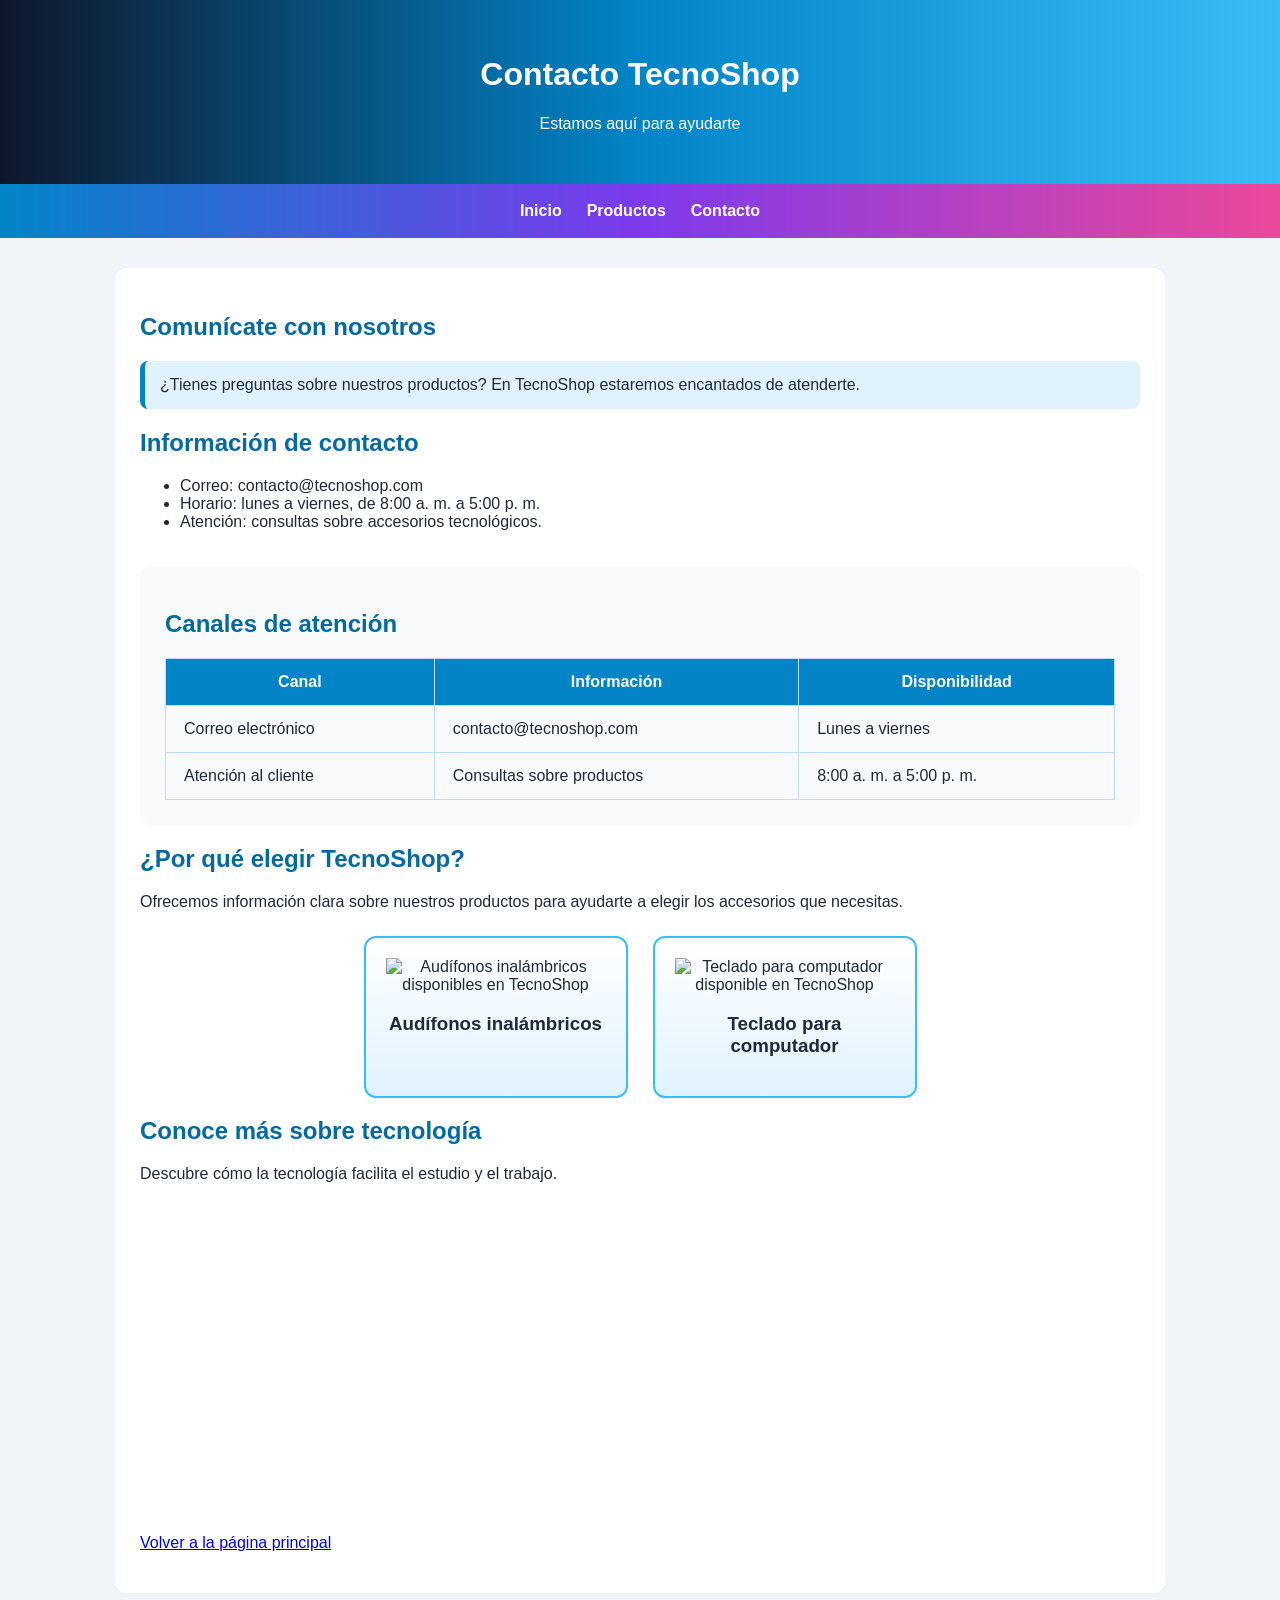
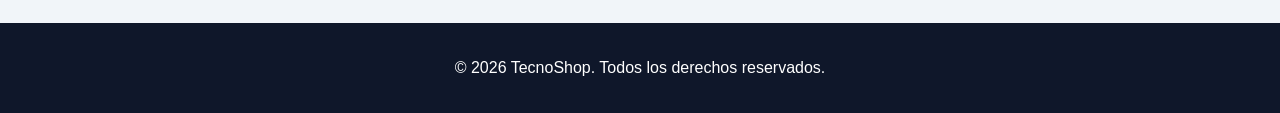
==== contacto.html @ b883e7cc "Add files via upload" ====
<!DOCTYPE html>
<html lang="es">
<head>
    <meta charset="UTF-8">
    <meta name="viewport" content="width=device-width, initial-scale=1.0">

    <title>Contacto | TecnoShop</title>
    <meta name="description" content="Contacta a TecnoShop para consultar información sobre nuestros accesorios tecnológicos.">

    <link rel="stylesheet" href="estilos.css">
</head>

<body>

    <!-- Encabezado principal -->
    <header>
        <h1>Contacto TecnoShop</h1>
        <p>Estamos aquí para ayudarte</p>
    </header>

    <!-- Menú de navegación -->
    <nav>
        <a href="index.html">Inicio</a>
        <a href="productos.html">Productos</a>
        <a href="contacto.html">Contacto</a>
    </nav>

    <!-- Contenido principal -->
    <main>
        <h2>Comunícate con nosotros</h2>

        <p class="destacado">
            ¿Tienes preguntas sobre nuestros productos?
            En TecnoShop estaremos encantados de atenderte.
        </p>

        <h2>Información de contacto</h2>

        <ul>
            <li>Correo: contacto@tecnoshop.com</li>
            <li>Horario: lunes a viernes, de 8:00 a. m. a 5:00 p. m.</li>
            <li>Atención: consultas sobre accesorios tecnológicos.</li>
        </ul>


        <!-- Tabla de información de contacto -->
        <section class="tabla-productos">
            <h2>Canales de atención</h2>

            <table>
                <thead>
                    <tr>
                        <th>Canal</th>
                        <th>Información</th>
                        <th>Disponibilidad</th>
                    </tr>
                </thead>
                <tbody>
                    <tr>
                        <td>Correo electrónico</td>
                        <td>contacto@tecnoshop.com</td>
                        <td>Lunes a viernes</td>
                    </tr>
                    <tr>
                        <td>Atención al cliente</td>
                        <td>Consultas sobre productos</td>
                        <td>8:00 a. m. a 5:00 p. m.</td>
                    </tr>
                </tbody>
            </table>
        </section>

        <h2>¿Por qué elegir TecnoShop?</h2>

        <p>
            Ofrecemos información clara sobre nuestros productos
            para ayudarte a elegir los accesorios que necesitas.
        </p>

        
        <!-- Imágenes de los productos de TecnoShop -->
        <section class="productos-destacados">
            <article class="producto">
                <img src="imagenes/audifonos.jpg"
                     alt="Audífonos inalámbricos disponibles en TecnoShop">
                <h3>Audífonos inalámbricos</h3>
            </article>

            <article class="producto">
                <img src="imagenes/teclado.jpg"
                     alt="Teclado para computador disponible en TecnoShop">
                <h3>Teclado para computador</h3>
            </article>
        </section>


        <!-- Video informativo sobre tecnología -->
        <section class="video-tecnologia">
            <h2>Conoce más sobre tecnología</h2>
            <p>Descubre cómo la tecnología facilita el estudio y el trabajo.</p>

            <iframe width="560" height="315" src="https://www.youtube.com/embed/DRsXZgcQlCo" title="Video contacto" frameborder="0" allowfullscreen></iframe>
        </section>


        <p>
            <a href="index.html">Volver a la página principal</a>
        </p>
    </main>

    <!-- Pie de página -->
    <footer>
        <p>&copy; 2026 TecnoShop. Todos los derechos reservados.</p>
    </footer>

</body>
</html>
---- estilos.css ----
/* ===== ESTILOS GENERALES ===== */
/* Selector de etiqueta: aplica a toda la página - Requisito Línea B */
body {
    font-family: Arial, sans-serif;
    margin: 0;
    background-color: #f1f5f9;
    color: #1e293b;
}
/* Selector de etiqueta: para todos los h2 - Requisito Línea B */
h2 {
    color: #0369a1;
}

/* ===== ENCABEZADO ===== */
header {
    background: linear-gradient(90deg, #0f172a, #0284c7, #38bdf8);
    color: white;
    text-align: center;
    padding: 35px 20px;
    /* Animación con @keyframes - Requisito Línea B */
    animation: entradaHeader 1s ease-out;
}
@keyframes entradaHeader {
    from { opacity: 0; transform: translateY(-20px); }
    to { opacity: 1; transform: translateY(0); }
}

/* ===== MENÚ - Primera sección maquetada con Flexbox - Requisito Línea B ===== */
nav {
    display: flex;
    justify-content: center;
    gap: 25px;
    background: linear-gradient(90deg, #0284c7, #7c3aed, #ec4899);
    padding: 18px;
    flex-wrap: wrap;
}
nav a {
    color: white;
    text-decoration: none;
    font-weight: bold;
    /* Animación con transition - Requisito Línea B */
    transition: color 0.3s ease, transform 0.3s ease;
}
nav a:hover { color: #fde047; transform: scale(1.1); }

main {
    max-width: 1000px;
    margin: 30px auto;
    padding: 25px;
    background-color: white;
    border-radius: 12px;
}

/* Selector de clase: se puede reutilizar - Requisito Línea B */
.destacado {
    background-color: #e0f2fe;
    padding: 15px;
    border-radius: 8px;
    border-left: 5px solid #0284c7;
}
/* Selector de ID: es único - Requisito Línea B */
#bienvenida {
    text-align: center;
    color: #e0f2fe;
    text-transform: uppercase;
    letter-spacing: 2px;
}

/* Segunda sección maquetada con Flexbox - Requisito EN PAREJA Línea B */
.productos-destacados {
    display: flex;
    justify-content: center;
    gap: 25px;
    flex-wrap: wrap;
    margin-top: 25px;
}
.producto {
    background: linear-gradient(180deg, #ffffff, #e0f2fe);
    border: 2px solid #38bdf8;
    border-radius: 12px;
    padding: 20px;
    width: 220px;
    text-align: center;
    transition: transform 0.3s, box-shadow 0.3s;
}
.producto:hover { transform: translateY(-5px) scale(1.03); box-shadow: 0 10px 25px rgba(124, 58, 237, 0.3); }
.producto img { width: 180px; max-width: 100%; height: 150px; object-fit: contain; }

.tabla-productos { margin-top: 35px; padding: 25px; background-color: #f8fafc; border-radius: 12px; overflow-x: auto; }
.tabla-productos table { width: 100%; border-collapse: collapse; }
.tabla-productos th, .tabla-productos td { border: 1px solid #bfdbfe; padding: 14px 18px; }
.tabla-productos th { background-color: #0284c7; color: white; }

footer { background-color: #0f172a; color: white; text-align: center; padding: 20px; }
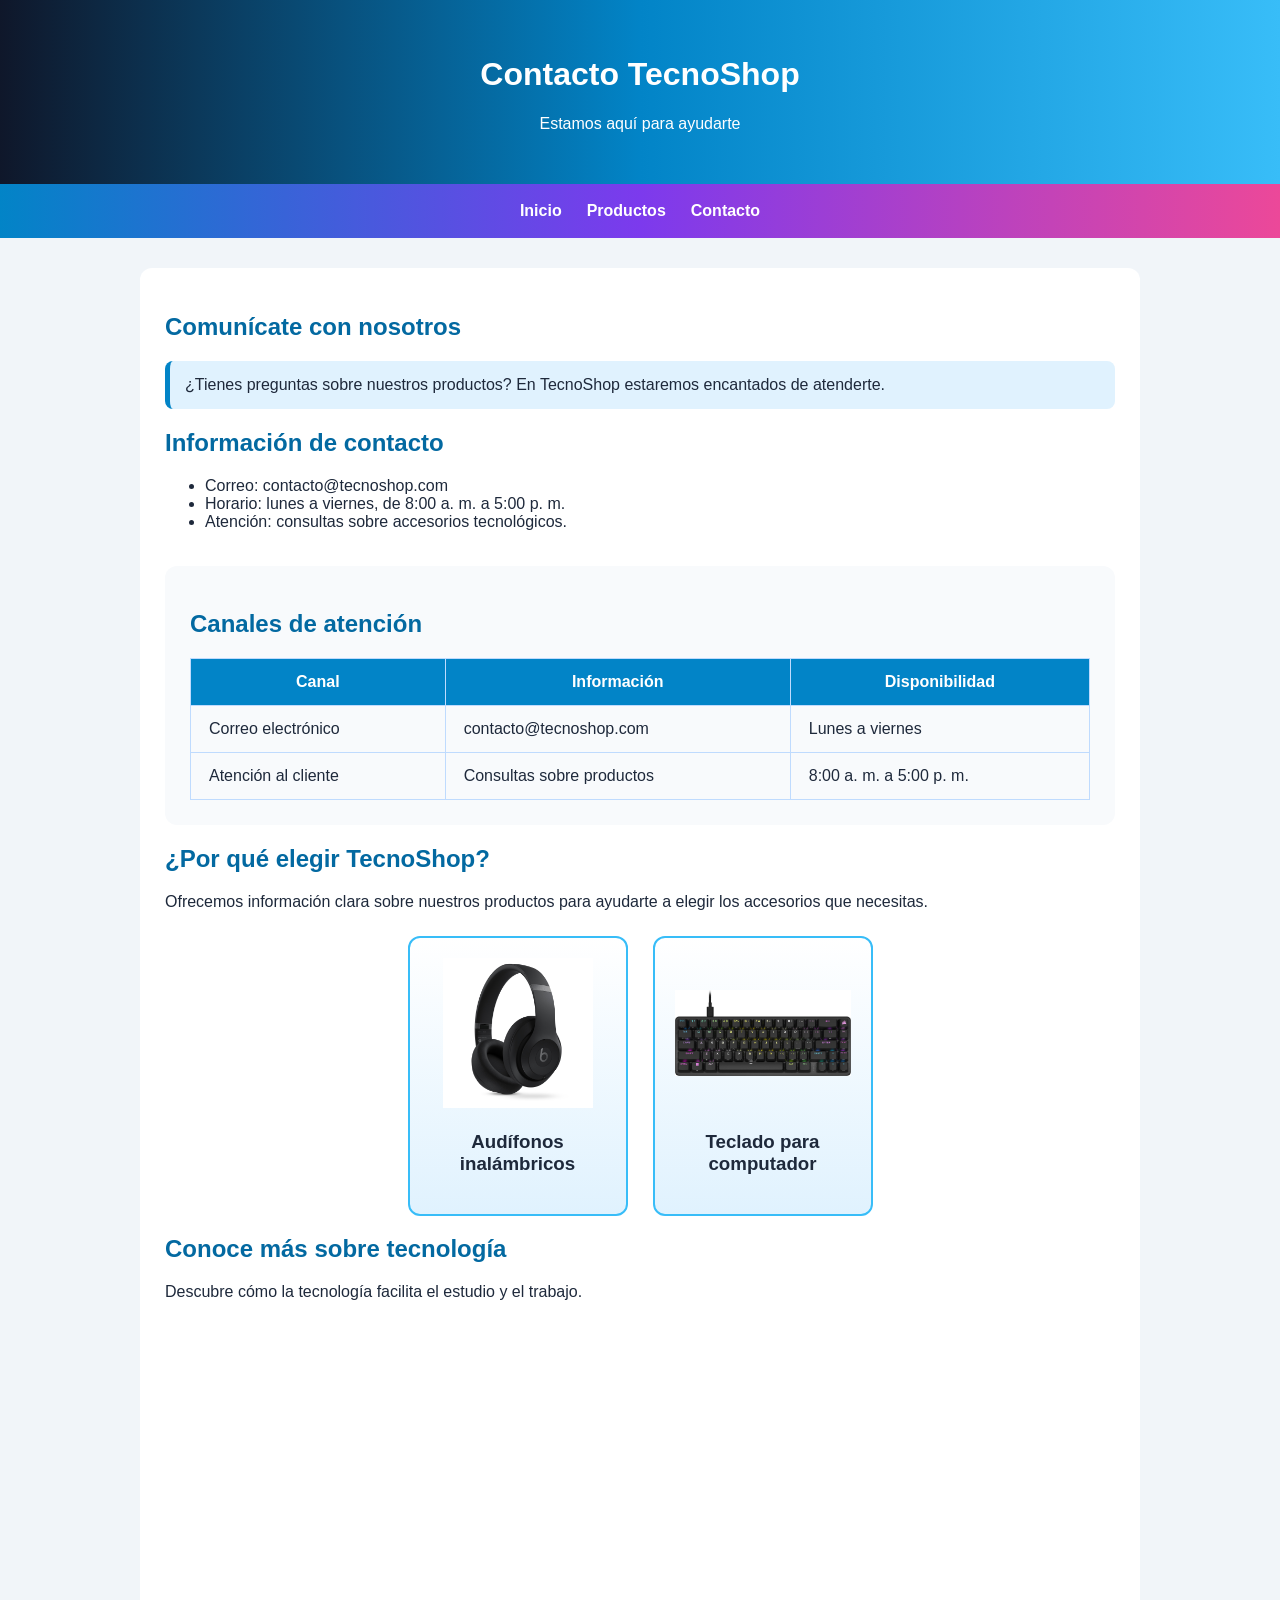
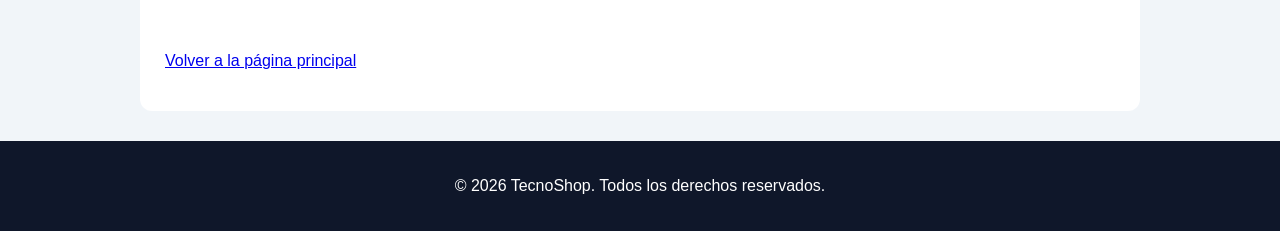
==== commit a27fd2e8: "Update contacto.html" ====
--- a/contacto.html
+++ b/contacto.html
@@ -8,7 +8,7 @@
     <title>Contacto | TecnoShop</title>
     <meta name="description" content="Contacta a TecnoShop para consultar información sobre nuestros accesorios tecnológicos.">
 
-    <link rel="stylesheet" href="estilos.css">
+    <link rel="stylesheet" href="estilos.css?v=6">
 </head>
 
 <body>
@@ -115,4 +115,4 @@
     </footer>
 
 </body>
-</html>+</html>
--- a/estilos.css
+++ b/estilos.css
@@ -1,5 +1,12 @@
 /* ===== ESTILOS GENERALES ===== */
 /* Selector de etiqueta: aplica a toda la página - Requisito Línea B */
+* {
+  box-sizing: border-box;
+}
+html, body {
+  width: 100%;
+  overflow-x: hidden;
+}
 body {
     font-family: Arial, sans-serif;
     margin: 0;
@@ -91,4 +98,52 @@
 .tabla-productos th, .tabla-productos td { border: 1px solid #bfdbfe; padding: 14px 18px; }
 .tabla-productos th { background-color: #0284c7; color: white; }
 
-footer { background-color: #0f172a; color: white; text-align: center; padding: 20px; }+footer { background-color: #0f172a; color: white; text-align: center; padding: 20px; }
+/* ===== RESPONSIVE - Que se vea bien en celular - Requisito Diseño ===== */
+img, iframe {
+  max-width: 100%;
+}
+
+.video-tecnologia iframe {
+  width: 100%;
+  height: 315px;
+}
+
+@media (max-width: 768px) {
+  main {
+    margin: 15px;
+    padding: 15px;
+  }
+
+  header {
+    padding: 20px 15px;
+  }
+
+  #bienvenida {
+    font-size: 1.5rem;
+    letter-spacing: 1px;
+  }
+
+  nav {
+    gap: 12px;
+    padding: 12px;
+  }
+
+  .productos-destacados {
+    flex-direction: column;
+    align-items: center;
+  }
+
+  .producto {
+    width: 100%;
+    max-width: 320px;
+  }
+
+  .video-tecnologia iframe {
+    height: 220px;
+  }
+
+  .tabla-productos {
+    padding: 10px;
+  }
+}
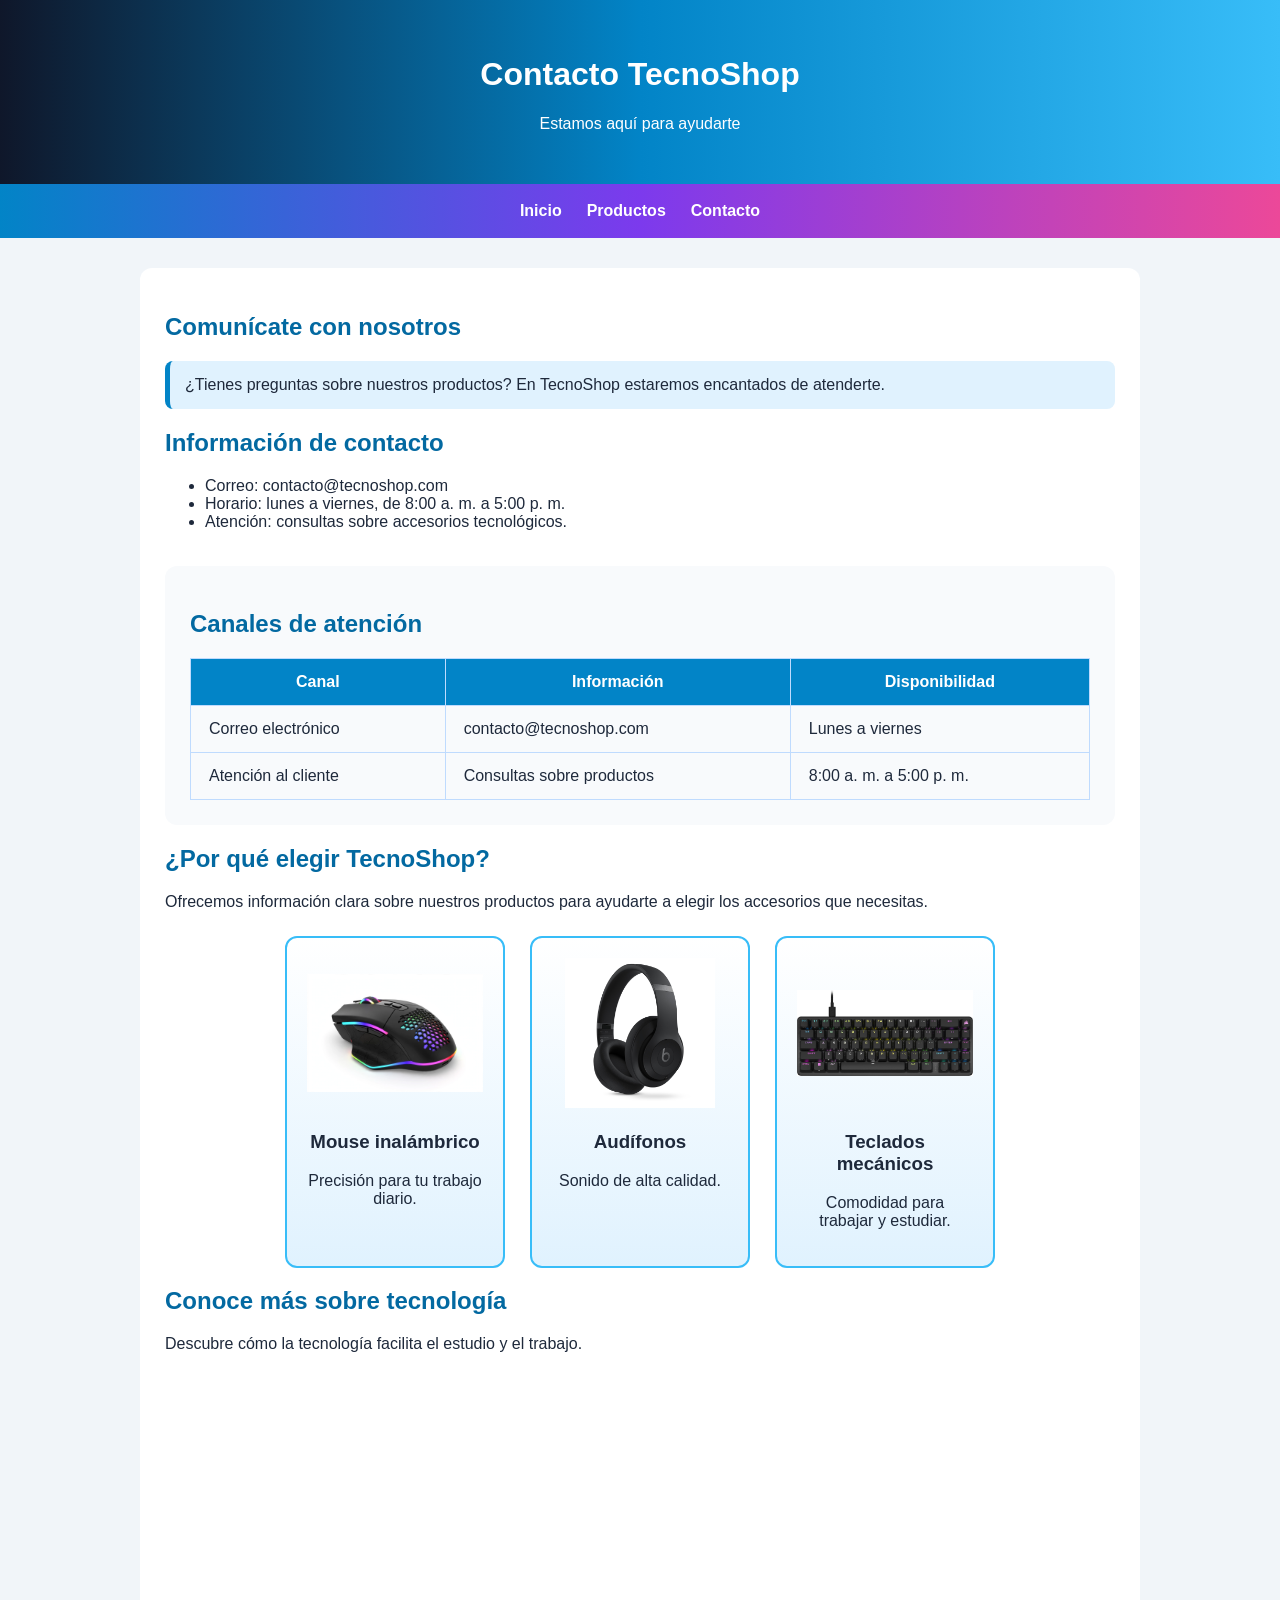
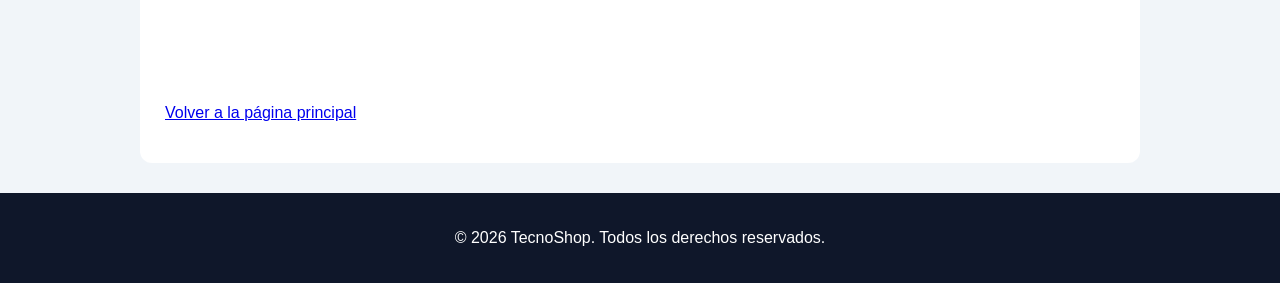
==== commit 5eb008f4: "Update contacto.html" ====
--- a/contacto.html
+++ b/contacto.html
@@ -82,15 +82,16 @@
         <!-- Imágenes de los productos de TecnoShop -->
         <section class="productos-destacados">
             <article class="producto">
-                <img src="imagenes/audifonos.jpg"
-                     alt="Audífonos inalámbricos disponibles en TecnoShop">
-                <h3>Audífonos inalámbricos</h3>
+                <img src="imagenes/mouse.jpg" alt="Mouse inalámbrico TecnoShop" width="180">
+                <h3>Mouse inalámbrico</h3><p>Precisión para tu trabajo diario.</p>
             </article>
-
             <article class="producto">
-                <img src="imagenes/teclado.jpg"
-                     alt="Teclado para computador disponible en TecnoShop">
-                <h3>Teclado para computador</h3>
+                <img src="imagenes/audifonos.jpg" alt="Audífonos inalámbricos TecnoShop" width="180">
+                <h3>Audífonos</h3><p>Sonido de alta calidad.</p>
+            </article>
+            <article class="producto">
+                <img src="imagenes/teclado.jpg" alt="Teclado mecánico TecnoShop" width="180">
+                <h3>Teclados mecánicos</h3><p>Comodidad para trabajar y estudiar.</p>
             </article>
         </section>
 
